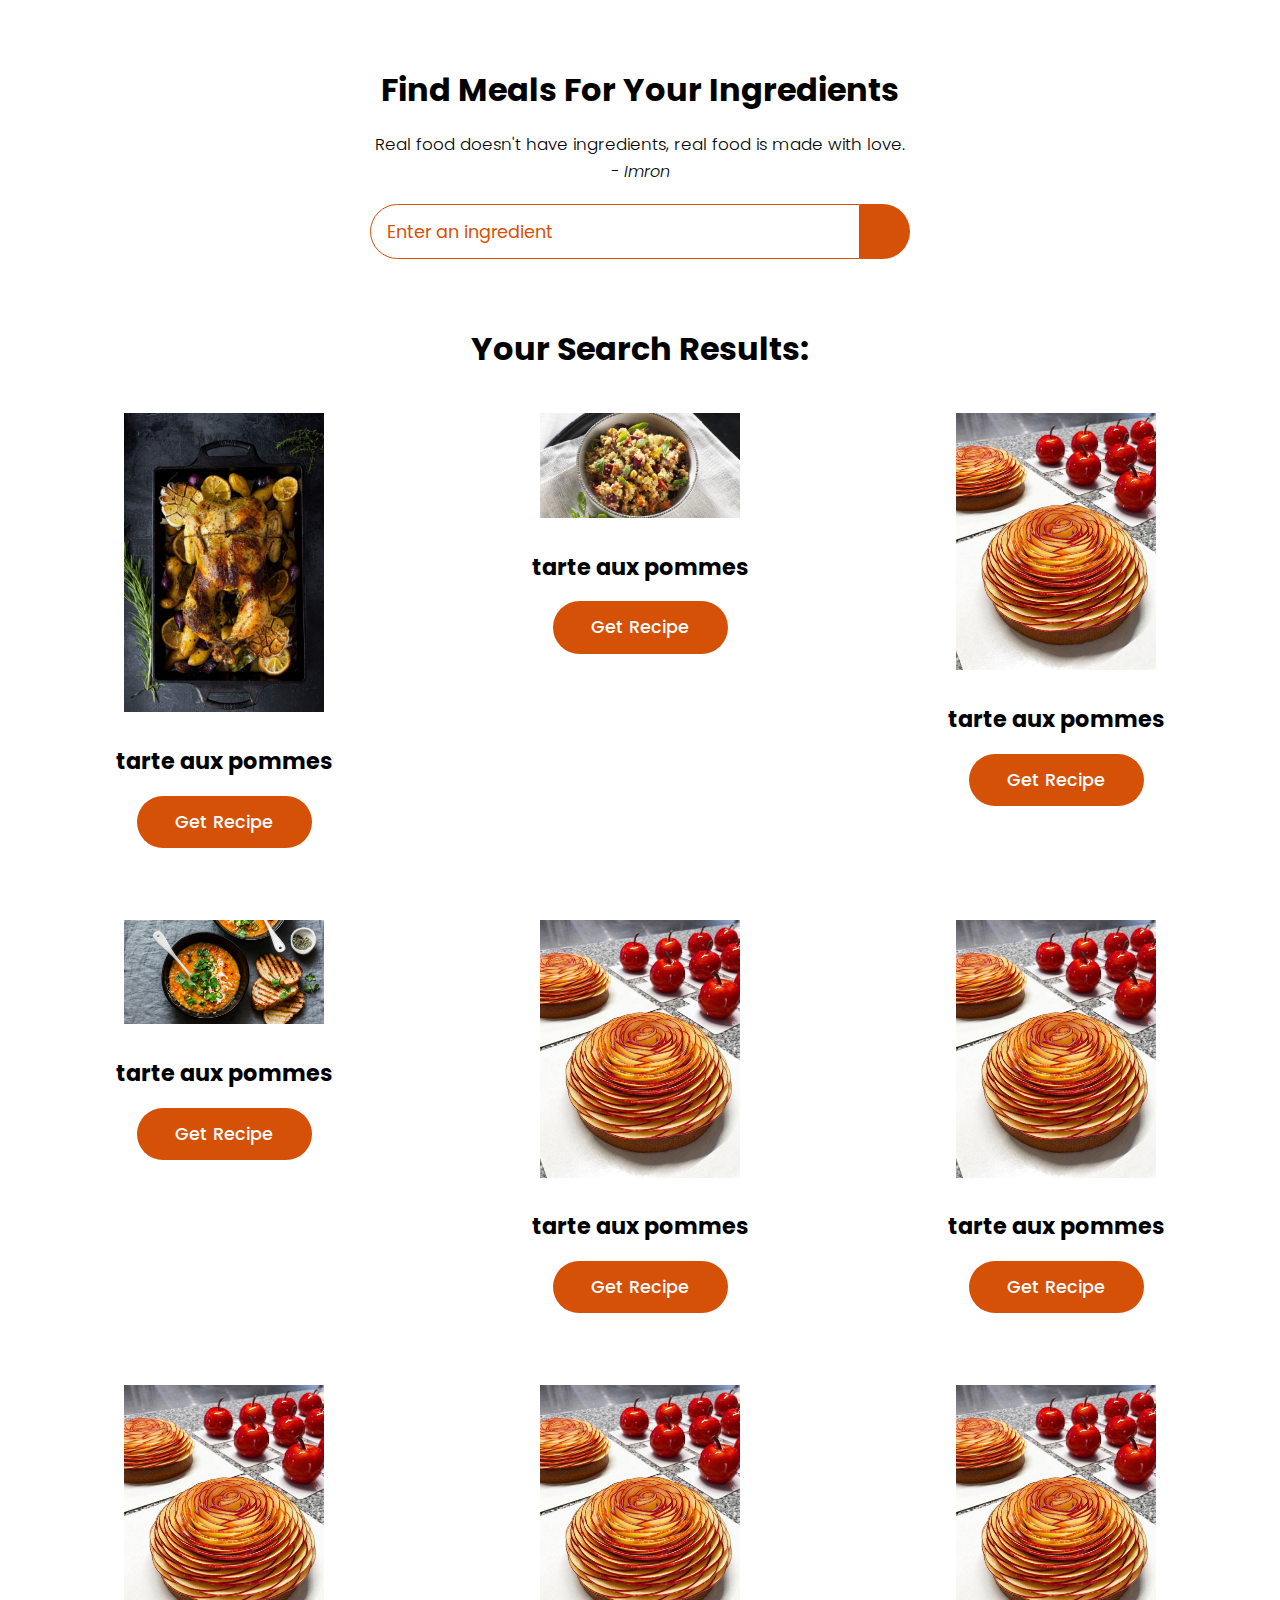
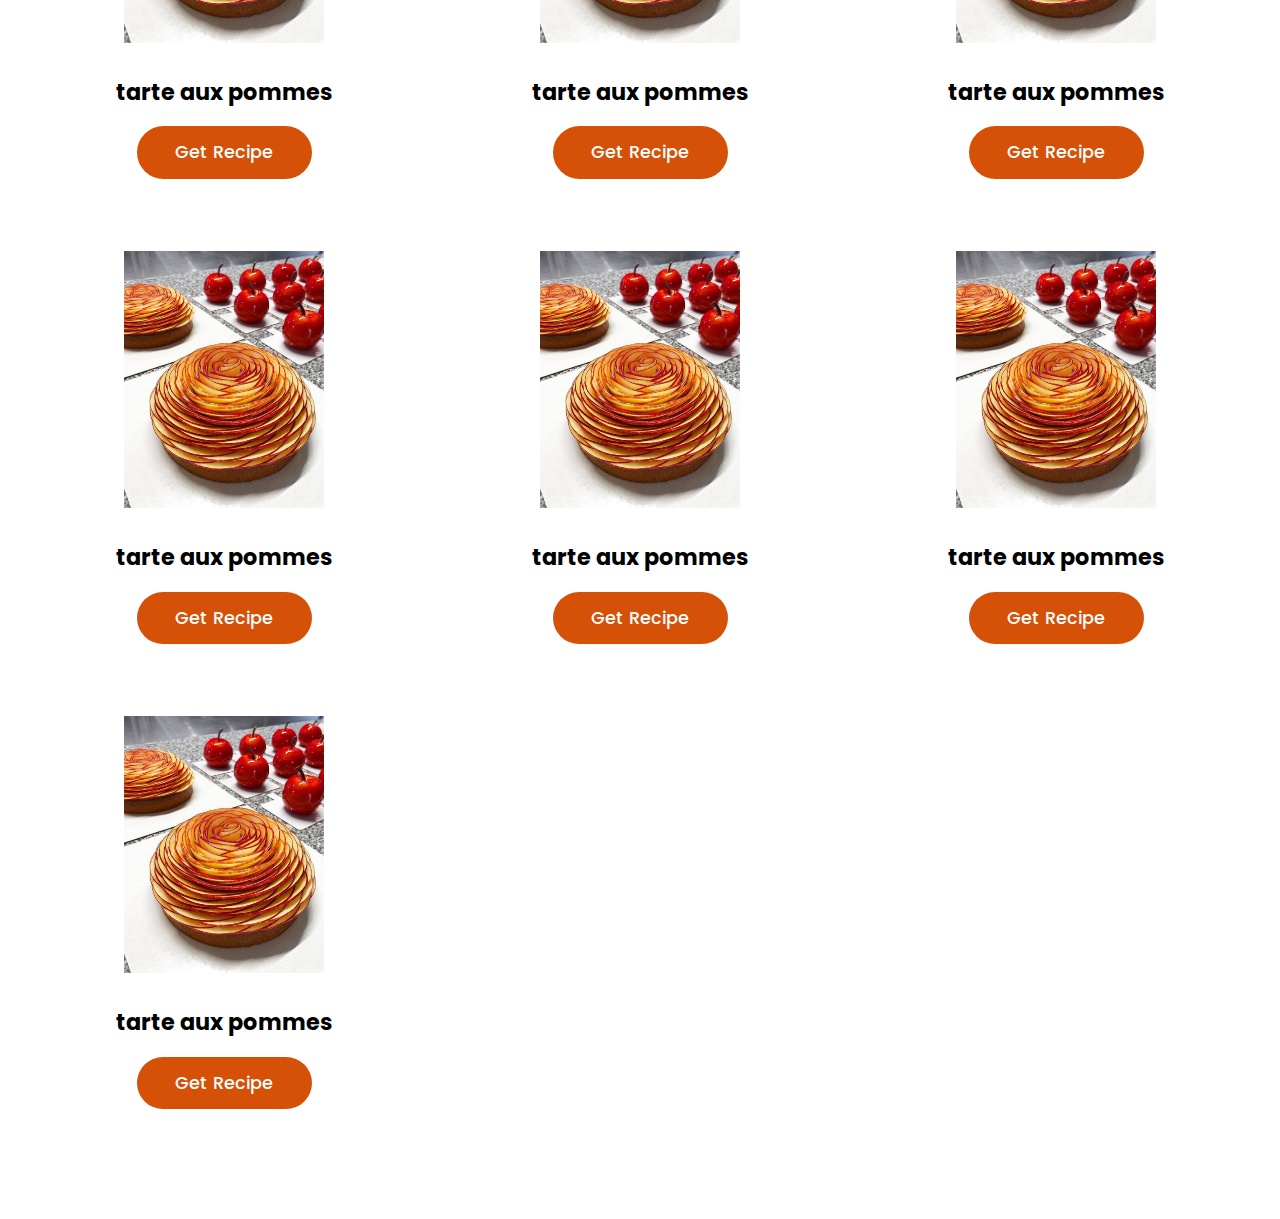
==== index.html @ 7b9a5e79 "création de la liste des recettes, fetch le fichier json ajouts des premieres images ajouts dune bar" ====
<!DOCTYPE html>
<html lang="en">
<head>
  <meta charset="UTF-8">
  <meta name="viewport" content="width=device-width, initial-scale=1.0">
  <title>Find Meal For Your Ingredients</title>
  <link rel="stylesheet" href="https://cdnjs.cloudflare.com/ajax/libs/font-awesome/5.15.1/css/all.min.css" integrity="sha512-+4zCK9k+qNFUR5X+cKL9EIR+ZOhtIloNl9GIKS57V1MyNsYpYcUrUeQc9vNfzsWfV28IaLL3i96P9sdNyeRssA==" crossorigin="anonymous" />
  <link rel = "stylesheet" href = "style.css">
</head>
<body>
  
  <div class = "container">
    <div class = "meal-wrapper">
      <div class = "meal-search">
        <h2 class = "title">Find Meals For Your Ingredients</h2>
        <blockquote>Real food doesn't have ingredients, real food is made with love.<br>
          <cite>- Imron</cite>
        </blockquote>

        <div class = "meal-search-box">
          <input type = "text" class = "search-control" placeholder="Enter an ingredient" id = "search-input">
          <button type = "submit" class = "search-btn btn" id = "search-btn">
            <i class = "fas fa-search"></i>
          </button>
        </div>
      </div>

      <div class = "meal-result">
        <h2 class = "title">Your Search Results:</h2>
        <div id= "meal">
          
          <div class = "meal-item">
            <div class = "meal-img">
              <img src = "/Images/pouletauxherbesetcidredepomme.jpg" alt = "food">
            </div>
            <div class = "meal-name">
              <h3>tarte aux pommes</h3>
              <a href = "#" class = "recipe-btn">Get Recipe</a>
            </div>
          </div> 
          
          <!-- end of meal item -->
          <div class = "meal-item">
            <div class = "meal-img">
              <img src = "/Images/salade-de-quinoa-et-legumes-grilles-.jpg" alt = "food">
            </div>
            <div class = "meal-name">
              <h3>tarte aux pommes</h3>
              <a href = "#" class = "recipe-btn">Get Recipe</a>
            </div>
          </div> 

          <div class = "meal-item">
            <div class = "meal-img">
              <img src = "/Images/tarte aux pommes.jpg" alt = "food">
            </div>
            <div class = "meal-name">
              <h3>tarte aux pommes</h3>
              <a href = "#" class = "recipe-btn">Get Recipe</a>
            </div>
          </div> 

          <div class = "meal-item">
            <div class = "meal-img">
              <img src = "/Images/lebanese_lentil_soup.jpg" alt = "food">
            </div>
            <div class = "meal-name">
              <h3>tarte aux pommes</h3>
              <a href = "#" class = "recipe-btn">Get Recipe</a>
            </div>
          </div> 

          <div class = "meal-item">
            <div class = "meal-img">
              <img src = "/Images/tarte aux pommes.jpg" alt = "food">
            </div>
            <div class = "meal-name">
              <h3>tarte aux pommes</h3>
              <a href = "#" class = "recipe-btn">Get Recipe</a>
            </div>
          </div> 

          <div class = "meal-item">
            <div class = "meal-img">
              <img src = "/Images/tarte aux pommes.jpg" alt = "food">
            </div>
            <div class = "meal-name">
              <h3>tarte aux pommes</h3>
              <a href = "#" class = "recipe-btn">Get Recipe</a>
            </div>
          </div> 

          <div class = "meal-item">
            <div class = "meal-img">
              <img src = "/Images/tarte aux pommes.jpg" alt = "food">
            </div>
            <div class = "meal-name">
              <h3>tarte aux pommes</h3>
              <a href = "#" class = "recipe-btn">Get Recipe</a>
            </div>
          </div> 

          <div class = "meal-item">
            <div class = "meal-img">
              <img src = "/Images/tarte aux pommes.jpg" alt = "food">
            </div>
            <div class = "meal-name">
              <h3>tarte aux pommes</h3>
              <a href = "#" class = "recipe-btn">Get Recipe</a>
            </div>
          </div> 

          <div class = "meal-item">
            <div class = "meal-img">
              <img src = "/Images/tarte aux pommes.jpg" alt = "food">
            </div>
            <div class = "meal-name">
              <h3>tarte aux pommes</h3>
              <a href = "#" class = "recipe-btn">Get Recipe</a>
            </div>
          </div> 

          <div class = "meal-item">
            <div class = "meal-img">
              <img src = "/Images/tarte aux pommes.jpg" alt = "food">
            </div>
            <div class = "meal-name">
              <h3>tarte aux pommes</h3>
              <a href = "#" class = "recipe-btn">Get Recipe</a>
            </div>
          </div> 

          <div class = "meal-item">
            <div class = "meal-img">
              <img src = "/Images/tarte aux pommes.jpg" alt = "food">
            </div>
            <div class = "meal-name">
              <h3>tarte aux pommes</h3>
              <a href = "#" class = "recipe-btn">Get Recipe</a>
            </div>
          </div> 

          <div class = "meal-item">
            <div class = "meal-img">
              <img src = "/Images/tarte aux pommes.jpg" alt = "food">
            </div>
            <div class = "meal-name">
              <h3>tarte aux pommes</h3>
              <a href = "#" class = "recipe-btn">Get Recipe</a>
            </div>
          </div> 

          <div class = "meal-item">
            <div class = "meal-img">
              <img src = "/Images/tarte aux pommes.jpg" alt = "food">
            </div>
            <div class = "meal-name">
              <h3>tarte aux pommes</h3>
              <a href = "#" class = "recipe-btn">Get Recipe</a>
            </div>
          </div> 

        </div>
      </div>


      <div class = "meal-details">
        <!-- recipe close btn -->
        <button type = "button" class = "btn recipe-close-btn" id = "recipe-close-btn">
          <i class = "fas fa-times"></i>
        </button>

        <!-- meal content -->
        <div class = "meal-details-content">
          <h2 class = "recipe-title">Meals Name Here</h2>
          <p class = "recipe-category">Category Name</p>
          <div class = "recipe-instruct">
            <h3>Instructions:</h3>
            <p>Lorem ipsum, dolor sit amet consectetur adipisicing elit. Quo blanditiis quis accusantium natus! Porro, reiciendis maiores molestiae distinctio veniam ratione ex provident ipsa, soluta suscipit quam eos velit autem iste!</p>
            <p>Lorem ipsum dolor sit amet consectetur adipisicing elit. Amet aliquam voluptatibus ad obcaecati magnam, esse numquam nisi ut adipisci in?</p>
          </div>
          <div class = "recipe-meal-img">
            <img src = "food.jpg" alt = "">
          </div>
          <div class = "recipe-link">
            <a href = "#" target = "_blank">Watch Video</a>
          </div> 
        </div>

      </div>
    </div>
  </div>



  <script src = "script.js"></script>
</body>
</html>
---- style.css ----
@import url('https://fonts.googleapis.com/css2?family=Poppins:wght@200;300;400;500;600;700;800;900&display=swap');

*{
    padding: 0;
    margin: 0;
    box-sizing: border-box;
}
:root{
    --tenne-tawny: #d65108;
    --tenne-tawny-dark: #b54507;
}
body{
    font-weight: 300;
    font-size: 1.05rem;
    line-height: 1.6;
    font-family: 'Poppins', sans-serif;
}

/*  */
.btn{
    font-family: inherit;
    cursor: pointer;
    outline: 0;
    font-size: 1.05rem;
}
.text{
    opacity: 0.8;
}
.title{
    font-size: 2rem;
    margin-bottom: 1rem;
}

/*  */
.container{
    min-height: 100vh;
}
.meal-wrapper{
    max-width: 1280px;
    margin: 0 auto;
    padding: 2rem;
    background: #fff;
    text-align: center;
}
.meal-search{
    margin: 2rem 0;
}
.meal-search cite{
    font-size: 1rem;
}
.meal-search-box{
    margin: 1.2rem 0;
    display: flex;
    align-items: stretch;
}
.search-control,
.search-btn{
    width: 100%;
}
.search-control{
    padding: 0 1rem;
    font-size: 1.1rem;
    font-family: inherit;
    outline: 0;
    border: 1px solid var(--tenne-tawny);
    color: var(--tenne-tawny);
    border-top-left-radius: 2rem;
    border-bottom-left-radius: 2rem;
}
.search-control::placeholder{
    color: var(--tenne-tawny);
}
.search-btn{
    width: 55px;
    height: 55px;
    font-size: 1.8rem;
    background: var(--tenne-tawny);
    color: #fff;
    border: none;
    border-top-right-radius: 2rem;
    border-bottom-right-radius: 2rem;
    transition: all 0.4s linear;
    -webkit-transition: all 0.4s linear;
    -moz-transition: all 0.4s linear;
    -ms-transition: all 0.4s linear;
    -o-transition: all 0.4s linear;
}
.search-btn:hover{
    background: var(--tenne-tawny-dark);
}
.meal-result{
    margin-top: 4rem;
}
#meal{
    margin: 2.4rem 0;
}
.meal-item{
    border-radius: 1rem;
    overflow: hidden;
    box-shadow: none;
    margin: 0;
}
.meal-img img{
    width: 200px;
    height: auto;
}
.meal-name{
    padding: 1.5rem 0.5rem;
}
.meal-name h3{
    font-size: 1.4rem;
}
.recipe-btn{
    text-decoration: none;
    color: #fff;
    background: var(--tenne-tawny);
    font-weight: 500;
    font-size: 1.1rem;
    padding: 0.75rem 0;
    display: block;
    width: 175px;
    margin: 1rem auto;
    border-radius: 2rem;
    -webkit-border-radius: 2rem;
    -moz-border-radius: 2rem;
    -ms-border-radius: 2rem;
    -o-border-radius: 2rem;
    transition: all 0.4s linear;
    -webkit-transition: all 0.4s linear;
    -moz-transition: all 0.4s linear;
    -ms-transition: all 0.4s linear;
    -o-transition: all 0.4s linear;
}
.recipe-btn:hover{
    background: var(--tenne-tawny-dark);
}

/* meal details */
.meal-details{
    position: fixed;
    top: 50%;
    left: 50%;
    transform: translate(-50%, -50%);
    -webkit-transform: translate(-50%, -50%);
    -moz-transform: translate(-50%, -50%);
    -ms-transform: translate(-50%, -50%);
    -o-transform: translate(-50%, -50%);
    color: #fff;
    background: var(--tenne-tawny);
    border-radius: 1rem;
    -webkit-border-radius: 1rem;
    -moz-border-radius: 1rem;
    -ms-border-radius: 1rem;
    -o-border-radius: 1rem;
    width: 90%;
    height: 90%;
    overflow-y: scroll;
    display: none;
    padding: 2rem 0;
}
.meal-details::-webkit-scrollbar{
    width: 10px;
}
.meal-details::-webkit-scrollbar-thumb{
    background: #f0f0f0;
    border-radius: 2rem;
    -webkit-border-radius: 2rem;
    -moz-border-radius: 2rem;
    -ms-border-radius: 2rem;
    -o-border-radius: 2rem;
}


/* js related */
.showRecipe{
    display: block;
}

.meal-details-content{
    margin: 2rem;
}
.meal-details-content p:not(.recipe-category){
    padding: 1rem 0;
}
.recipe-close-btn{
    position: absolute;
    right: 2rem;
    top: 2rem;
    font-size: 1.8rem;
    background: #fff;
    border: none;
    width: 35px;
    height: 35px;
    border-radius: 50%;
    -webkit-border-radius: 50%;
    -moz-border-radius: 50%;
    -ms-border-radius: 50%;
    -o-border-radius: 50%;
    display: flex;
    align-items: center;
    justify-content: center;
    opacity: 0.9;
}
.recipe-title{
    letter-spacing: 1px;
    padding-bottom: 1rem;
}
.recipe-category{
    background: #fff;
    font-weight: 600;
    color: var(--tenne-tawny);
    display: inline-block;
    padding: 0.2rem 0.5rem;
    border-radius: 0.3rem;
    -webkit-border-radius: 0.3rem;
    -moz-border-radius: 0.3rem;
    -ms-border-radius: 0.3rem;
    -o-border-radius: 0.3rem;
}
.recipe-category{
    background: #fff;
    font-weight: 600;
    color: var(--tenne-tawny);
    display: inline-block;
    padding: 0.2rem 0.5rem;
    border-radius: 0.3rem;
    -webkit-border-radius: 0.3rem;
    -moz-border-radius: 0.3rem;
    -ms-border-radius: 0.3rem;
    -o-border-radius: 0.3rem;
}
.recipe-instruct{
    padding: 1rem 0;
}
.recipe-meal-img img{
    width: 100px;
    height: 100px;
    border-radius: 50%;
    -webkit-border-radius: 50%;
    -moz-border-radius: 50%;
    -ms-border-radius: 50%;
    -o-border-radius: 50%;
    margin: 0 auto;
    display: block;
}
.recipe-link{
    margin: 1.4rem 0;
}
.recipe-link a{
    color: #fff;
    font-size: 1.2rem;
    font-weight: 700;
    transition: all 0.4s linear;
    -webkit-transition: all 0.4s linear;
    -moz-transition: all 0.4s linear;
    -ms-transition: all 0.4s linear;
    -o-transition: all 0.4s linear;
}
.recipe-link a:hover{
    opacity: 0.8;
}


/*  */
.notFound{
    grid-template-columns: 1fr!important;
    color: var(--tenne-tawny);
    font-size: 1.8rem;
    font-weight: 600;
    width: 100%;
}






/* Media Queries */
@media screen and (min-width: 600px){
    .meal-search-box{
        width: 540px;
        margin-left: auto;
        margin-right: auto;
    }
}

@media screen and (min-width: 768px){
    #meal{
        display: grid;
        grid-template-columns: repeat(2, 1fr);
        gap: 2rem;
    }
    .meal-item{
        margin: 0;
    }
    .meal-details{
        width: 700px;
    }
}

@media screen and (min-width: 992px){
    #meal{
        grid-template-columns: repeat(3, 1fr);
    }
}
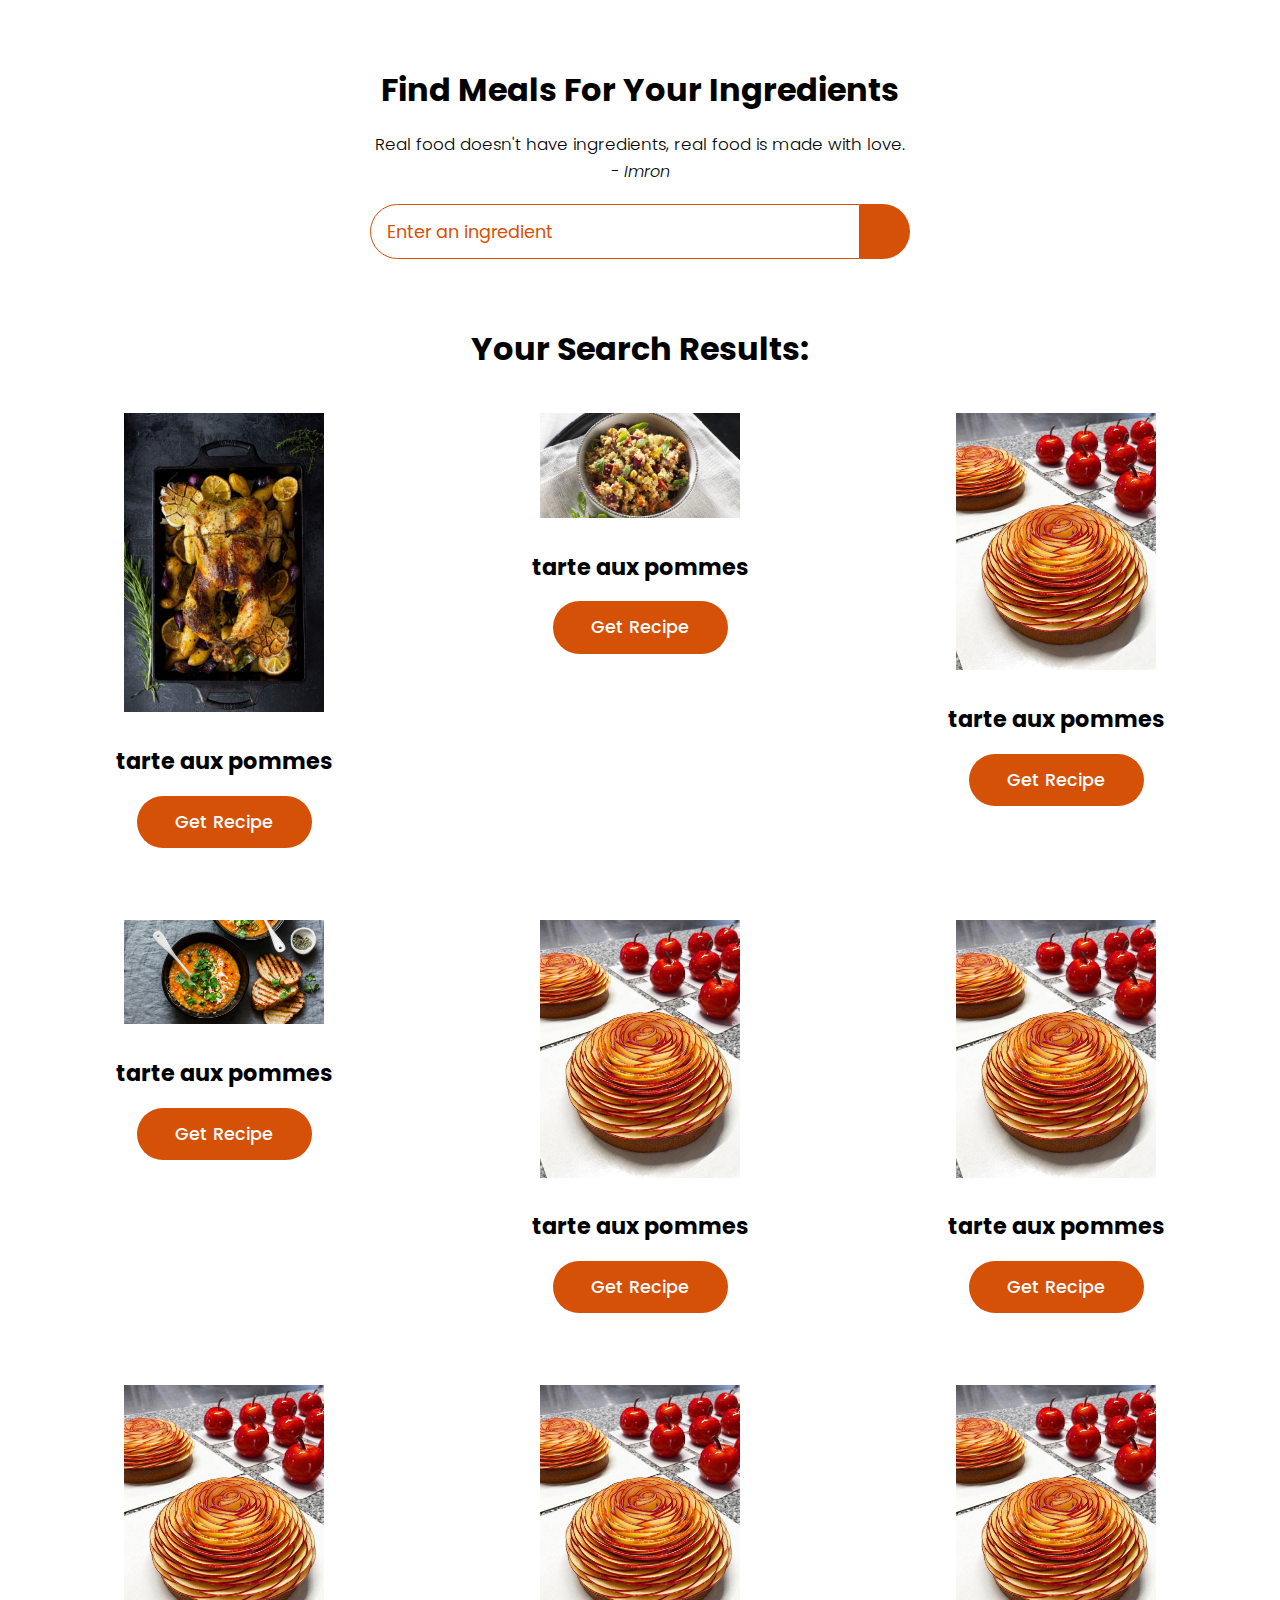
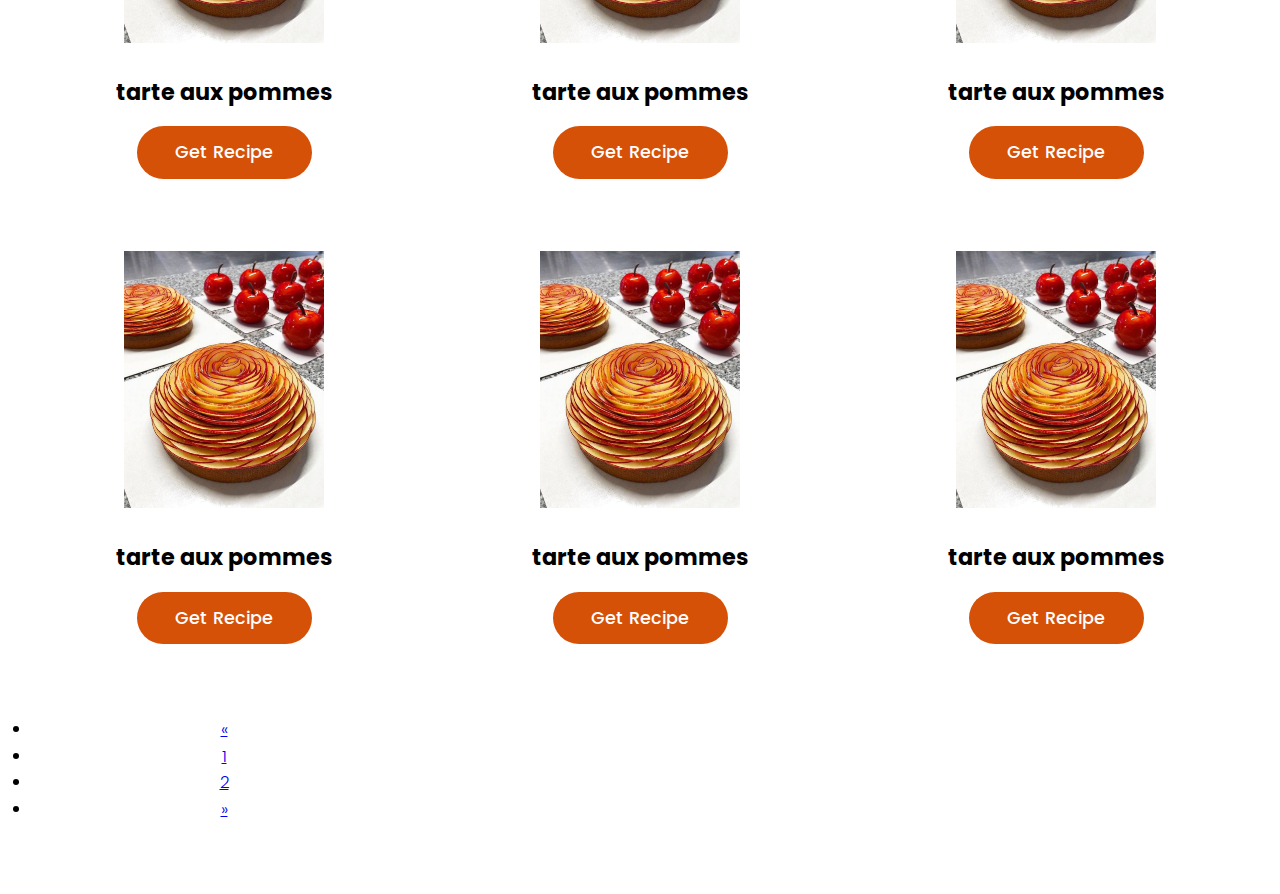
==== commit c0e8040a: "ajout de la pagination à laide de bootstrap il reste plus qua rajouter du js" ====
--- a/index.html
+++ b/index.html
@@ -6,6 +6,7 @@
   <title>Find Meal For Your Ingredients</title>
   <link rel="stylesheet" href="https://cdnjs.cloudflare.com/ajax/libs/font-awesome/5.15.1/css/all.min.css" integrity="sha512-+4zCK9k+qNFUR5X+cKL9EIR+ZOhtIloNl9GIKS57V1MyNsYpYcUrUeQc9vNfzsWfV28IaLL3i96P9sdNyeRssA==" crossorigin="anonymous" />
   <link rel = "stylesheet" href = "style.css">
+  <link href="https://cdn.jsdelivr.net/npm/bootstrap@5.0.2/dist/css/bootstrap.min.css" rel="stylesheet" integrity="sha384-EVSTQN3/azprG1Anm3QDgpJLIm9Nao0Yz1ztcQTwFspd3yD65VohhpuuCOmLASjC" crossorigin="anonymous">
 </head>
 <body>
   
@@ -150,16 +151,22 @@
             </div>
           </div> 
 
-          <div class = "meal-item">
-            <div class = "meal-img">
-              <img src = "/Images/tarte aux pommes.jpg" alt = "food">
-            </div>
-            <div class = "meal-name">
-              <h3>tarte aux pommes</h3>
-              <a href = "#" class = "recipe-btn">Get Recipe</a>
-            </div>
-          </div> 
-
+          <nav aria-label="Page navigation example">
+            <ul class="pagination">
+              <li class="page-item">
+                <a class="page-link" href="#" aria-label="Previous">
+                  <span aria-hidden="true">&laquo;</span>
+                </a>
+              </li>
+              <li class="page-item"><a class="page-link" href="#">1</a></li>
+              <li class="page-item"><a class="page-link" href="#">2</a></li>
+              <li class="page-item">
+                <a class="page-link" href="#" aria-label="Next">
+                  <span aria-hidden="true">&raquo;</span>
+                </a>
+              </li>
+            </ul>
+          </nav>
         </div>
       </div>
 
@@ -187,6 +194,8 @@
           </div> 
         </div>
 
+        
+
       </div>
     </div>
   </div>
@@ -194,5 +203,6 @@
 
 
   <script src = "script.js"></script>
+  <script src="https://cdn.jsdelivr.net/npm/bootstrap@5.0.2/dist/js/bootstrap.bundle.min.js" integrity="sha384-MrcW6ZMFYlzcLA8Nl+NtUVF0sA7MsXsP1UyJoMp4YLEuNSfAP+JcXn/tWtIaxVXM" crossorigin="anonymous"></script>
 </body>
 </html>